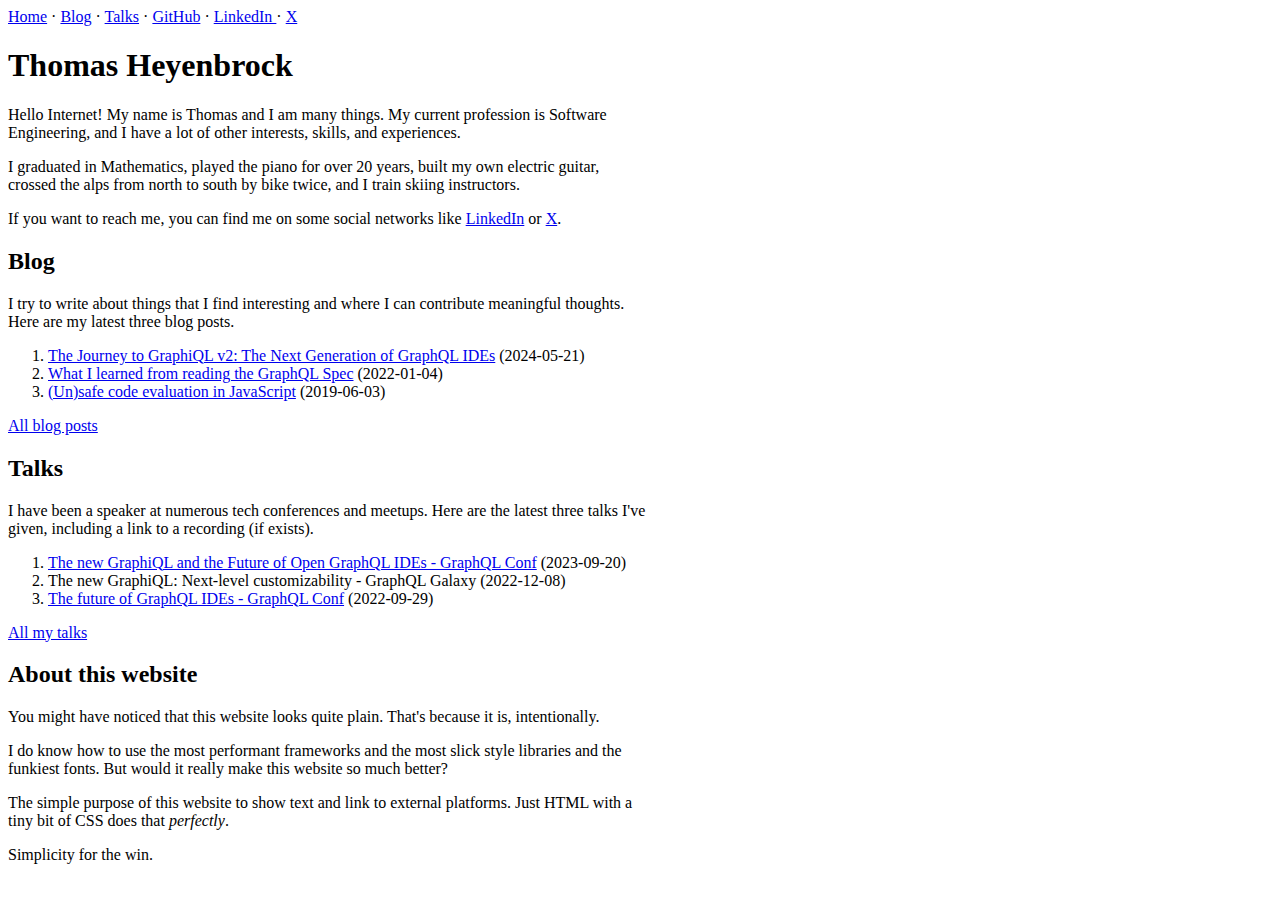
==== index.html @ 00d644b6 "note about how simple the site looks" ====
<!doctype html>
<html lang="en">
  <head>
    <title>Thomas Heyenbrock - Personal Website</title>
  </head>
  <body style="max-width: 80ch">
    <nav>
      <a href="/">Home</a>
      <span>&middot;</span>
      <a href="/blog">Blog</a>
      <span>&middot;</span>
      <a href="/talks">Talks</a>
      <span>&middot;</span>
      <a href="https://github.com/thomasheyenbrock">GitHub</a>
      <span>&middot;</span>
      <a href="https://www.linkedin.com/in/thomas-heyenbrock/"> LinkedIn </a>
      <span>&middot;</span>
      <a href="https://x.com/heyenbrock">X</a>
    </nav>

    <h1>Thomas Heyenbrock</h1>
    <p>
      Hello Internet! My name is Thomas and I am many things. My current
      profession is Software Engineering, and I have a lot of other interests,
      skills, and experiences.
    </p>
    <p>
      I graduated in Mathematics, played the piano for over 20 years, built my
      own electric guitar, crossed the alps from north to south by bike twice,
      and I train skiing instructors.
    </p>
    <p>
      If you want to reach me, you can find me on some social networks like
      <a href="https://www.linkedin.com/in/thomas-heyenbrock/">LinkedIn</a>
      or <a href="https://x.com/heyenbrock">X</a>.
    </p>

    <h2>Blog</h2>
    <p>
      I try to write about things that I find interesting and where I can
      contribute meaningful thoughts. Here are my latest three blog posts.
    </p>
    <ol>
      <li>
        <a href="/blog/graphiql-v2">
          The Journey to GraphiQL v2: The Next Generation of GraphQL IDEs</a
        >
        (2024-05-21)
      </li>
      <li>
        <a href="/blog/graphql-spec-learnings">
          What I learned from reading the GraphQL Spec</a
        >
        (2022-01-04)
      </li>
      <li>
        <a href="/blog/eval">(Un)safe code evaluation in JavaScript</a>
        (2019-06-03)
      </li>
    </ol>
    <a href="/blog">All blog posts</a>

    <h2>Talks</h2>
    <p>
      I have been a speaker at numerous tech conferences and meetups. Here are
      the latest three talks I've given, including a link to a recording (if
      exists).
    </p>
    <ol>
      <li>
        <a href="https://www.youtube.com/watch?v=VdHHfrqQUYQ">
          The new GraphiQL and the Future of Open GraphQL IDEs - GraphQL Conf</a
        >
        (2023-09-20)
      </li>
      <li>
        The new GraphiQL: Next-level customizability - GraphQL Galaxy
        (2022-12-08)
      </li>
      <li>
        <a href="https://www.youtube.com/watch?v=c8Iw4flXSXU">
          The future of GraphQL IDEs - GraphQL Conf</a
        >
        (2022-09-29)
      </li>
    </ol>
    <a href="/talks">All my talks</a>

    <h2>About this website</h2>
    <p>
      You might have noticed that this website looks quite plain. That's because
      it is, intentionally.
    </p>
    <p>
      I do know how to use the most performant frameworks and the most slick
      style libraries and the funkiest fonts. But would it really make this
      website so much better?
    </p>
    <p>
      The simple purpose of this website to show text and link to external
      platforms. Just HTML with a tiny bit of CSS does that <em>perfectly</em>.
    </p>
    <p>Simplicity for the win.</p>
  </body>
</html>
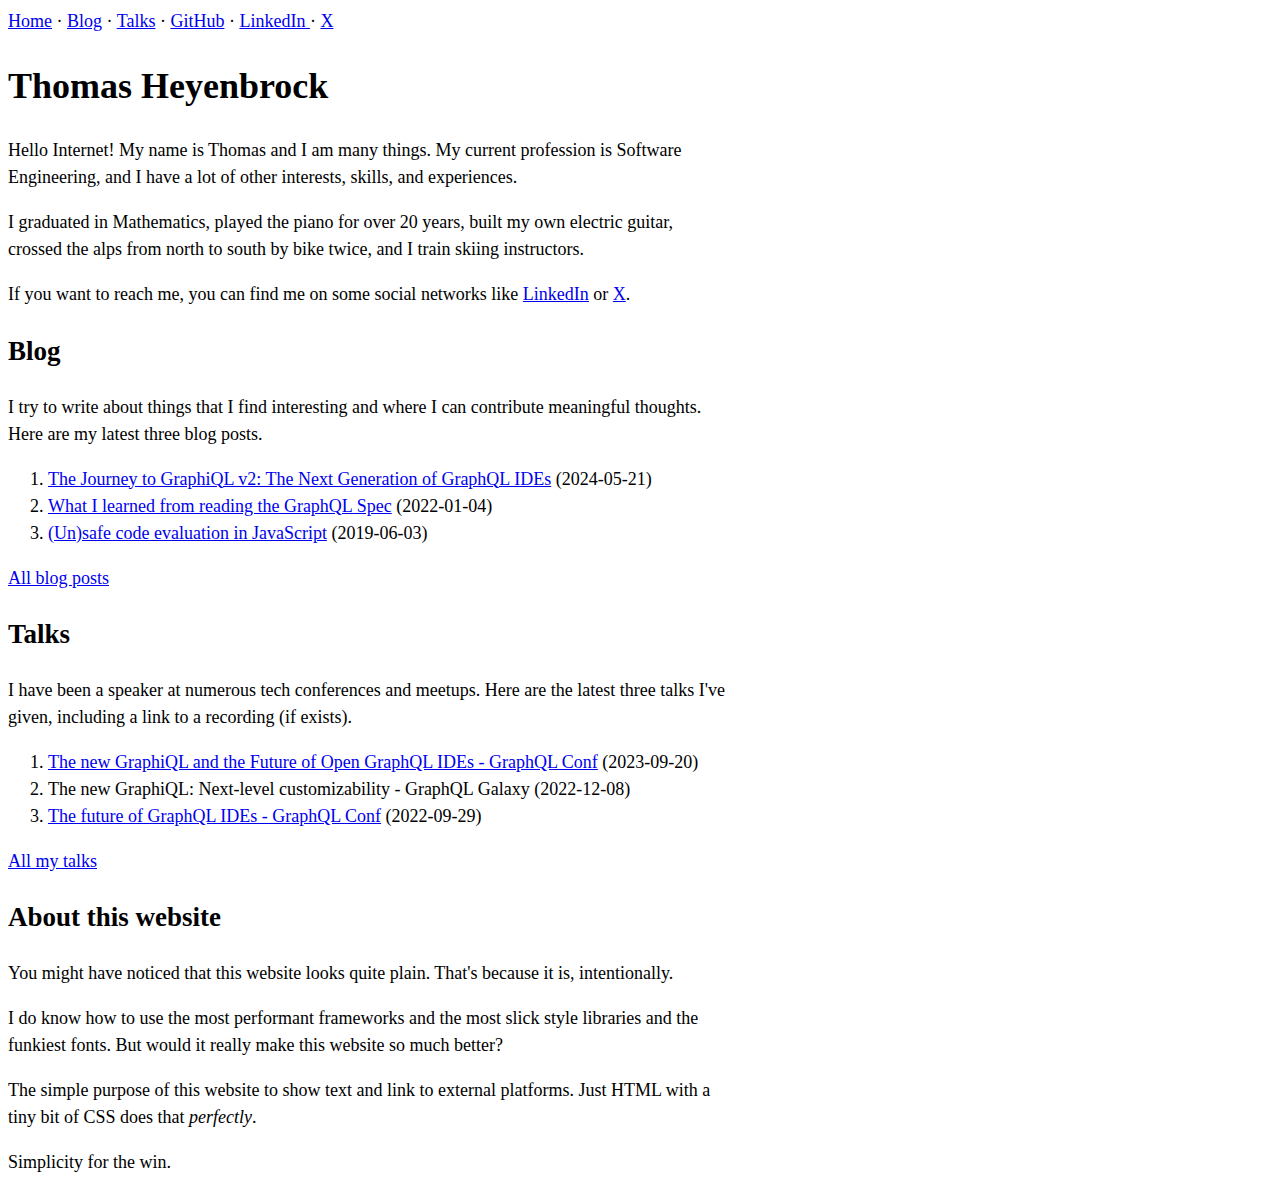
==== commit 374fa511: "make it a bit more pretty" ====
--- a/index.html
+++ b/index.html
@@ -2,14 +2,15 @@
 <html lang="en">
   <head>
     <title>Thomas Heyenbrock - Personal Website</title>
+    <link href="/style.css" rel="stylesheet" />
   </head>
   <body style="max-width: 80ch">
     <nav>
       <a href="/">Home</a>
       <span>&middot;</span>
-      <a href="/blog">Blog</a>
+      <a href="/blog/">Blog</a>
       <span>&middot;</span>
-      <a href="/talks">Talks</a>
+      <a href="/talks/">Talks</a>
       <span>&middot;</span>
       <a href="https://github.com/thomasheyenbrock">GitHub</a>
       <span>&middot;</span>
@@ -42,23 +43,23 @@
     </p>
     <ol>
       <li>
-        <a href="/blog/graphiql-v2">
+        <a href="/blog/graphiql-v2/">
           The Journey to GraphiQL v2: The Next Generation of GraphQL IDEs</a
         >
         (2024-05-21)
       </li>
       <li>
-        <a href="/blog/graphql-spec-learnings">
+        <a href="/blog/graphql-spec-learnings/">
           What I learned from reading the GraphQL Spec</a
         >
         (2022-01-04)
       </li>
       <li>
-        <a href="/blog/eval">(Un)safe code evaluation in JavaScript</a>
+        <a href="/blog/eval/">(Un)safe code evaluation in JavaScript</a>
         (2019-06-03)
       </li>
     </ol>
-    <a href="/blog">All blog posts</a>
+    <a href="/blog/">All blog posts</a>
 
     <h2>Talks</h2>
     <p>
@@ -84,7 +85,7 @@
         (2022-09-29)
       </li>
     </ol>
-    <a href="/talks">All my talks</a>
+    <a href="/talks/">All my talks</a>
 
     <h2>About this website</h2>
     <p>
--- a/style.css
+++ b/style.css
@@ -0,0 +1,26 @@
+:root {
+  font-size: 1.125em;
+}
+body {
+  line-height: 1.5;
+}
+aside,
+figcaption {
+  border-left-width: 2px;
+  border-left-style: solid;
+  padding-left: 8px;
+}
+aside {
+  margin-block-start: 1em;
+  margin-block-end: 1em;
+}
+code,
+pre {
+  font-size: 0.88em;
+  background-color: #eee;
+  padding: 2px 4px;
+  border-radius: 4px;
+}
+pre {
+  white-space: break-spaces;
+}
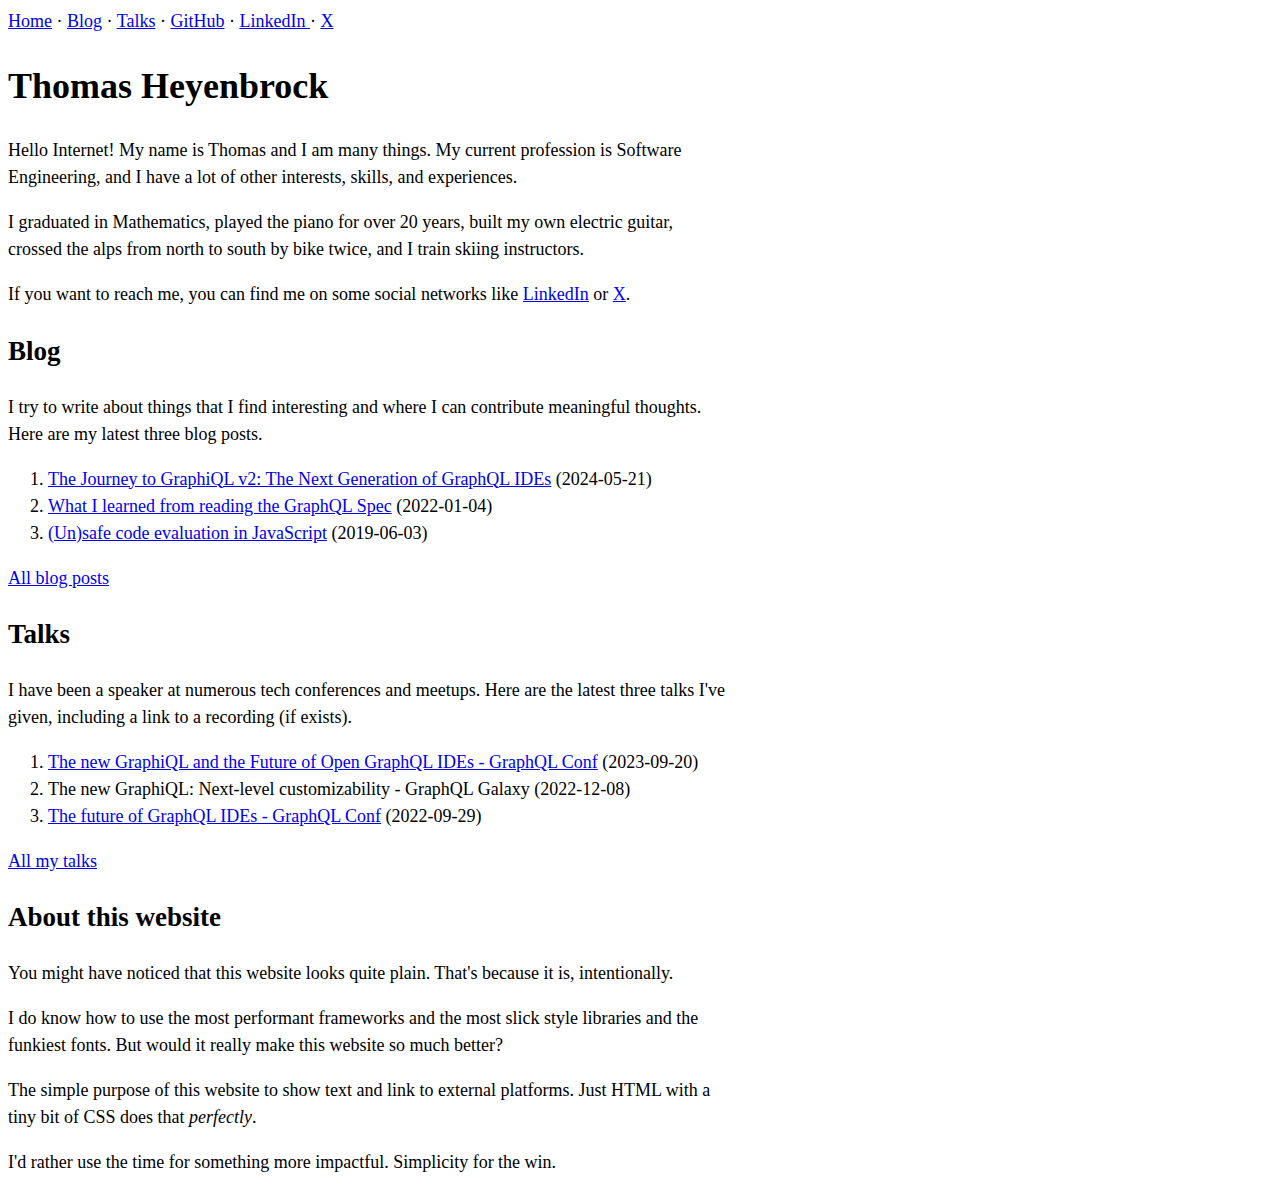
==== commit 7a0d49ae: "wording nit" ====
--- a/index.html
+++ b/index.html
@@ -101,6 +101,9 @@
       The simple purpose of this website to show text and link to external
       platforms. Just HTML with a tiny bit of CSS does that <em>perfectly</em>.
     </p>
-    <p>Simplicity for the win.</p>
+    <p>
+      I'd rather use the time for something more impactful. Simplicity for the
+      win.
+    </p>
   </body>
 </html>
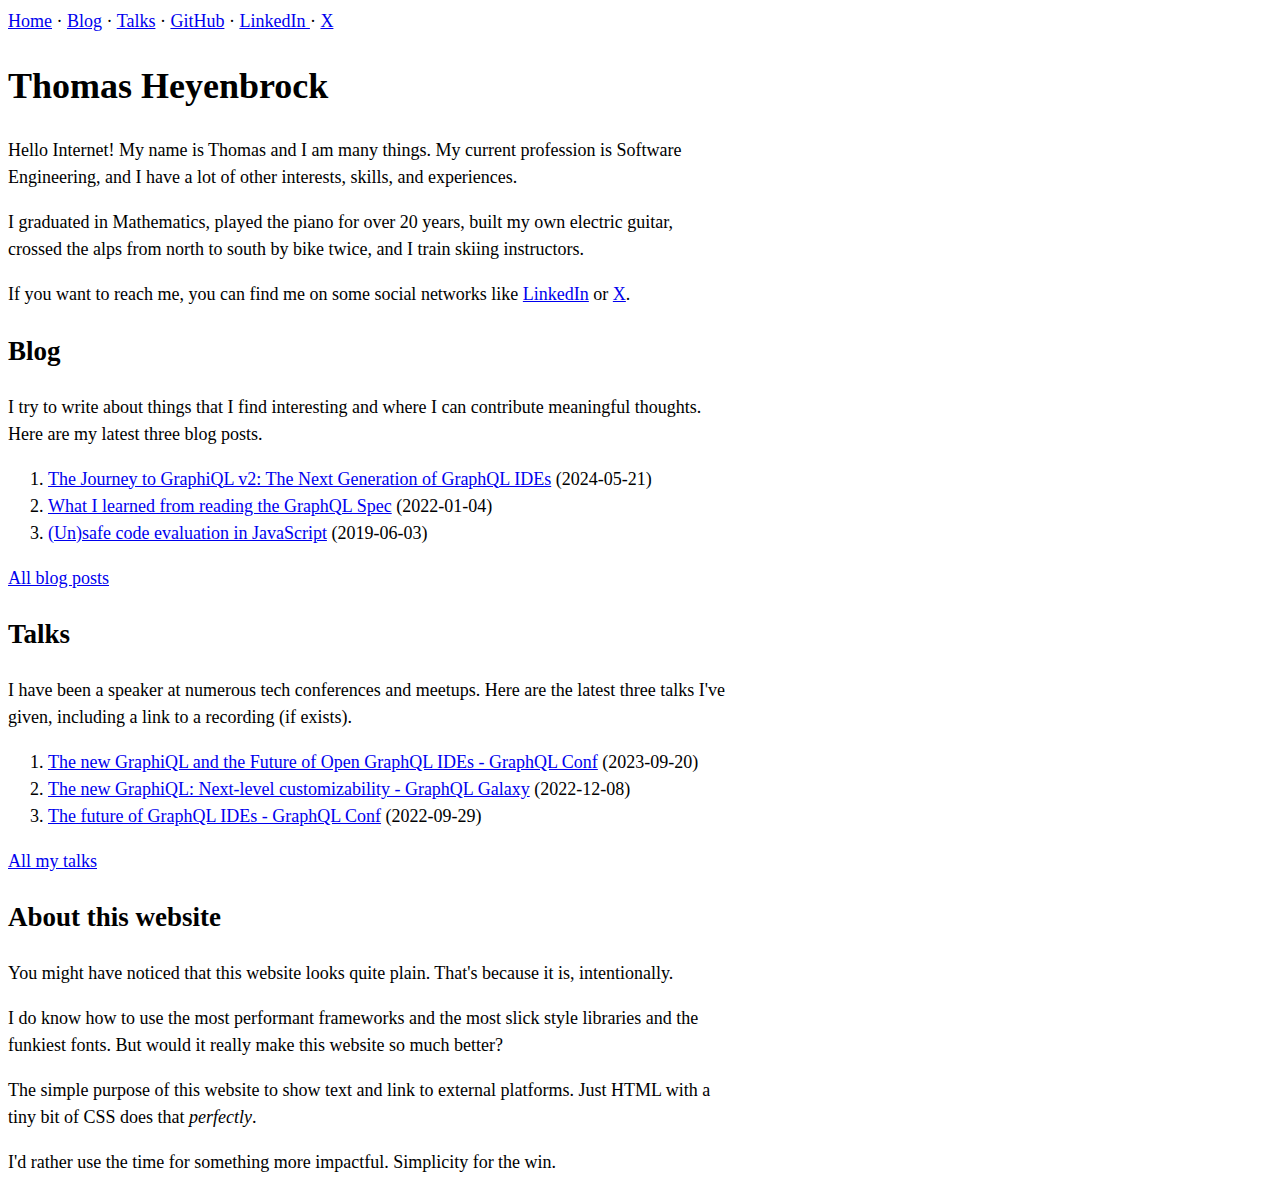
==== commit 59c929d1: "add link to talk" ====
--- a/index.html
+++ b/index.html
@@ -75,7 +75,11 @@
         (2023-09-20)
       </li>
       <li>
-        The new GraphiQL: Next-level customizability - GraphQL Galaxy
+        <a
+          href="https://portal.gitnation.org/contents/the-new-graphiql-next-level-customizability"
+        >
+          The new GraphiQL: Next-level customizability - GraphQL Galaxy</a
+        >
         (2022-12-08)
       </li>
       <li>
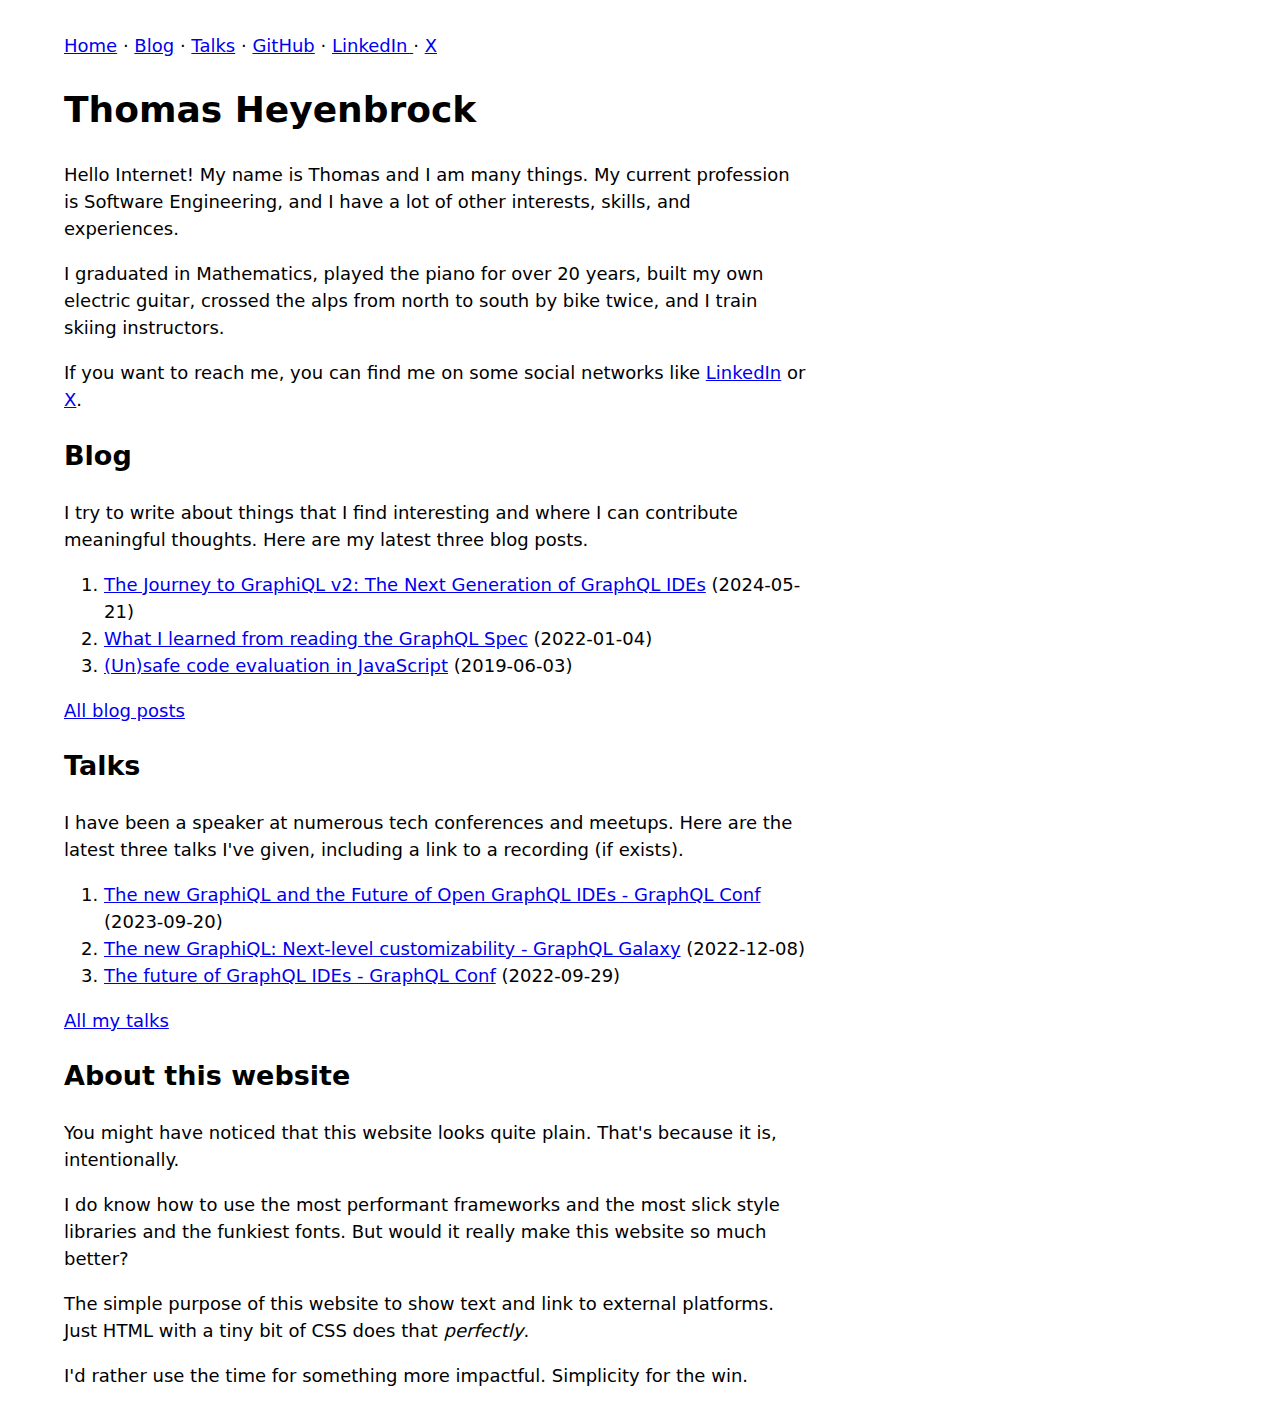
==== commit 487b0715: "style improvements" ====
--- a/index.html
+++ b/index.html
@@ -4,7 +4,7 @@
     <title>Thomas Heyenbrock - Personal Website</title>
     <link href="/style.css" rel="stylesheet" />
   </head>
-  <body style="max-width: 80ch">
+  <body>
     <nav>
       <a href="/">Home</a>
       <span>&middot;</span>
--- a/style.css
+++ b/style.css
@@ -1,8 +1,11 @@
 :root {
+  font-family: system-ui;
   font-size: 1.125em;
 }
 body {
   line-height: 1.5;
+  margin: 32px 64px;
+  max-width: 65ch;
 }
 aside,
 figcaption {
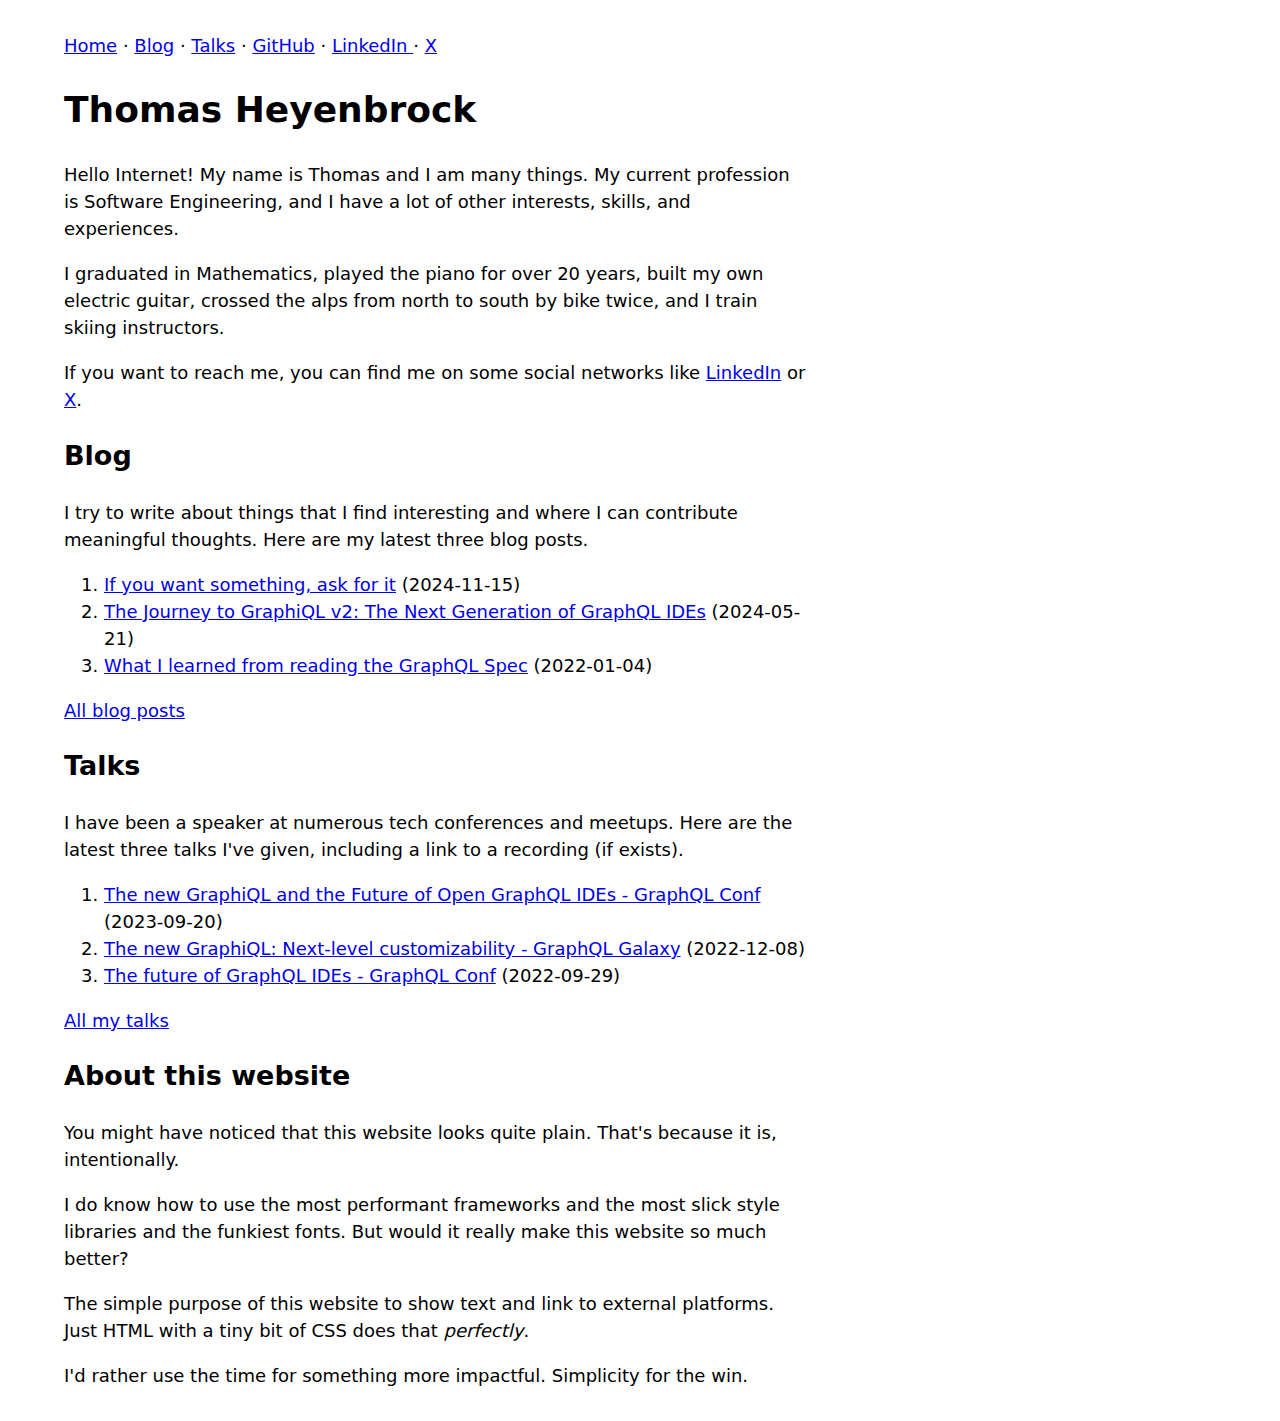
==== commit 9773b93d: "if you want something, ask for it" ====
--- a/index.html
+++ b/index.html
@@ -1,8 +1,28 @@
 <!doctype html>
 <html lang="en">
   <head>
+    <meta charset="UTF-8" />
+    <meta name="viewport" content="width=device-width" />
+
     <title>Thomas Heyenbrock - Personal Website</title>
+    <meta name="author" content="Thomas Heyenbrock" />
+    <meta
+      name="description"
+      content="This is my personal website where you can learn about me and the things I've been doing and thinking about."
+    />
+
+    <meta property="og:title" content="Thomas Heyenbrock - Personal Website" />
+    <meta property="og:type" content="website" />
+    <meta property="og:url" content="https://thomasheyenbrock.com/" />
+    <meta property="og:image" content="https://thomasheyenbrock.com/og.jpg" />
+
     <link href="/style.css" rel="stylesheet" />
+    <script
+      defer
+      data-domain="thomasheyenbrock.com"
+      data-api="/plsblapi/"
+      src="/plsbl.js"
+    ></script>
   </head>
   <body>
     <nav>
@@ -43,6 +63,10 @@
     </p>
     <ol>
       <li>
+        <a href="/blog/ask-for-it/"> If you want something, ask for it</a>
+        (2024-11-15)
+      </li>
+      <li>
         <a href="/blog/graphiql-v2/">
           The Journey to GraphiQL v2: The Next Generation of GraphQL IDEs</a
         >
@@ -53,10 +77,6 @@
           What I learned from reading the GraphQL Spec</a
         >
         (2022-01-04)
-      </li>
-      <li>
-        <a href="/blog/eval/">(Un)safe code evaluation in JavaScript</a>
-        (2019-06-03)
       </li>
     </ol>
     <a href="/blog/">All blog posts</a>
--- a/style.css
+++ b/style.css
@@ -4,8 +4,13 @@
 }
 body {
   line-height: 1.5;
-  margin: 32px 64px;
+  margin: 16px 32px;
   max-width: 65ch;
+}
+@media (min-width: 768px) {
+  body {
+    margin: 32px 64px;
+  }
 }
 aside,
 figcaption {
